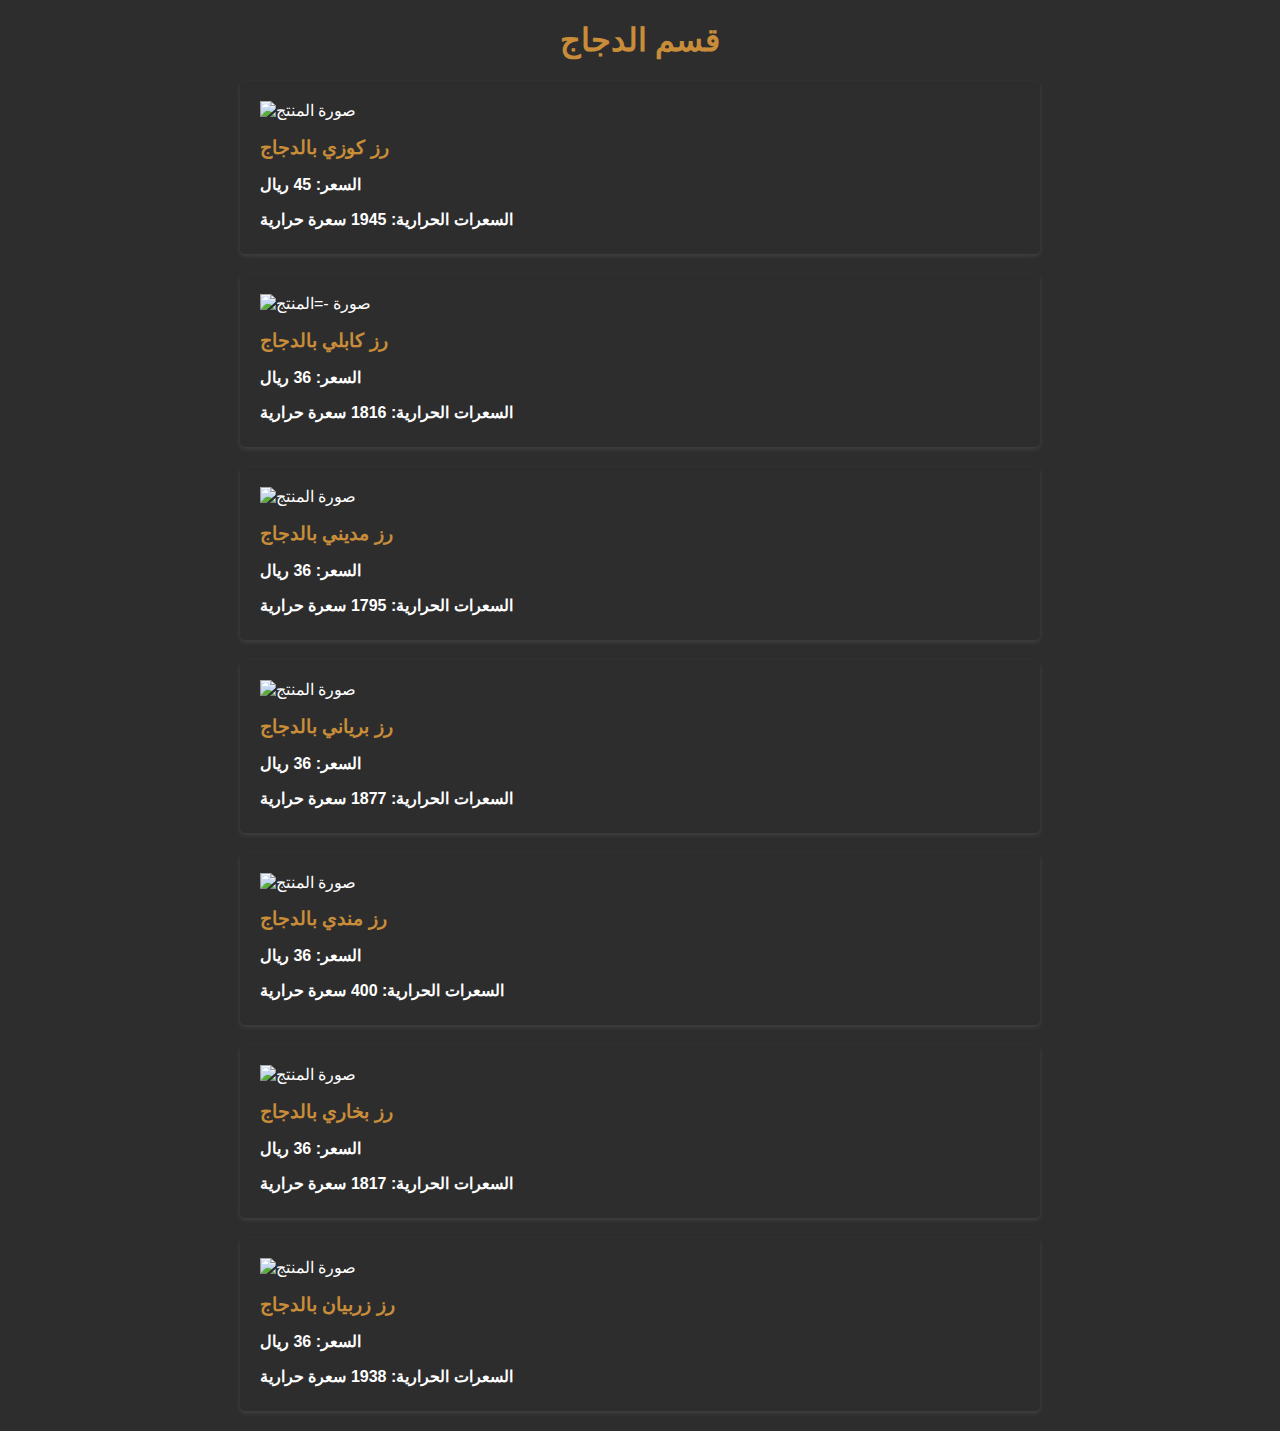
==== page1.html @ c6e64df0 "Add files via upload" ====
<!DOCTYPE html>
<html lang="ar">
<head>
<meta charset="UTF-8">
<meta name="viewport" content="width=device-width, initial-scale=1.0">
<title>قسم الدجاج</title>
<style>
  /* تنسيق العناصر */
  body {
    font-family: Arial, sans-serif;
    background-color: #2D2D2D;
    color: #fff;
    margin: 0;
    padding: 0;
  }

  .container {
    max-width: 800px;
    margin: 20px auto;
    padding: 0 20px;
  }

  h1 {
    text-align: center;
    color: #C98D3A;
  }

  .product {
    background-color: #2D2D2D;
    border-radius: 5px;
    box-shadow: 0 2px 5px rgba(255, 255, 255, 0.1);
    padding: 20px;
    margin-bottom: 20px;
  }

  .product img {
    display: block;
    margin: 0 auto 10px;
    max-width: 100%;
    height: auto;
  }

  .product h2 {
    color: #C98D3A;
    font-size: 1.2em;
    margin-bottom: 5px;
  }

  .product p {
    margin-bottom: 5px;
  }

  .product .price {
    font-weight: bold;
  }

  .product .calories {
    font-weight: bold;
  }
</style>
</head>
<body>

<div class="container">
  <h1> قسم الدجاج</h1>

  <div class="product">
    <img src="https://www.justfood.tv/UserFiles/coz05052023.jpg" alt="صورة المنتج">
    <h2>رز كوزي بالدجاج</h2>
    <p class="price">السعر: 45 ريال</p>
    <p class="calories">السعرات الحرارية: 1945 سعرة حرارية</p>
  </div>

  <div class="product">
    <img src="https://www.atyabtabkha.com/uploads/sites/2/2021/10/ff7f802bb717188477e301ea9dfdf0ef055839bd.jpg" alt="صورة -=المنتج">
    <h2>رز كابلي بالدجاج</h2>
    <p class="price">السعر: 36 ريال</p>
    <p class="calories">السعرات الحرارية: 1816 سعرة حرارية</p>
  </div>

  <div class="product">
    <img src="https://www.bsmatek.com/wp-content/uploads/2019/11/ff7f802bb717188477e301.jpg" alt="صورة المنتج">
    <h2>رز مديني بالدجاج</h2>
    <p class="price">السعر: 36 ريال</p>
    <p class="calories">السعرات الحرارية: 1795 سعرة حرارية</p>
  </div>

  <div class="product">
    <img src="https://img-global.cpcdn.com/recipes/306ef6cd5194b551/1200x630cq70/photo.jpg" alt="صورة المنتج">
    <h2>رز برياني بالدجاج</h2>
    <p class="price">السعر: 36 ريال</p>
    <p class="calories">السعرات الحرارية: 1877 سعرة حرارية</p>
  </div>

  <div class="product">
    <img src="https://www.atyabtabkha.com/tachyon/sites/2/2021/10/4450d52a61cd9f2dc77145a9afa76003897e73fa.jpg" alt="صورة المنتج">
    <h2>رز مندي بالدجاج</h2>
    <p class="price">السعر: 36 ريال</p>
    <p class="calories">السعرات الحرارية: 400 سعرة حرارية</p>
  </div>

  <div class="product">
    <img src="https://i.ytimg.com/vi/WNC9pre6Sw4/maxresdefault.jpg" alt="صورة المنتج">
    <h2>رز بخاري بالدجاج</h2>
    <p class="price">السعر: 36 ريال</p>
    <p class="calories">السعرات الحرارية: 1817 سعرة حرارية</p>
  </div>

  <div class="product">
    <img src="https://images.aws.nestle.recipes/resized/b4b1cc6831052bcf5ff956d16741c2c4_8202_-_Chicken_Zurbian_744_419.jpg" alt="صورة المنتج">
    <h2>رز زربيان بالدجاج</h2>
    <p class="price">السعر: 36 ريال</p>
    <p class="calories">السعرات الحرارية: 1938 سعرة حرارية</p>
  </div>

  <!-- يمكنك إضافة المزيد من المنتجات هنا -->

</div>

</body>
</html>
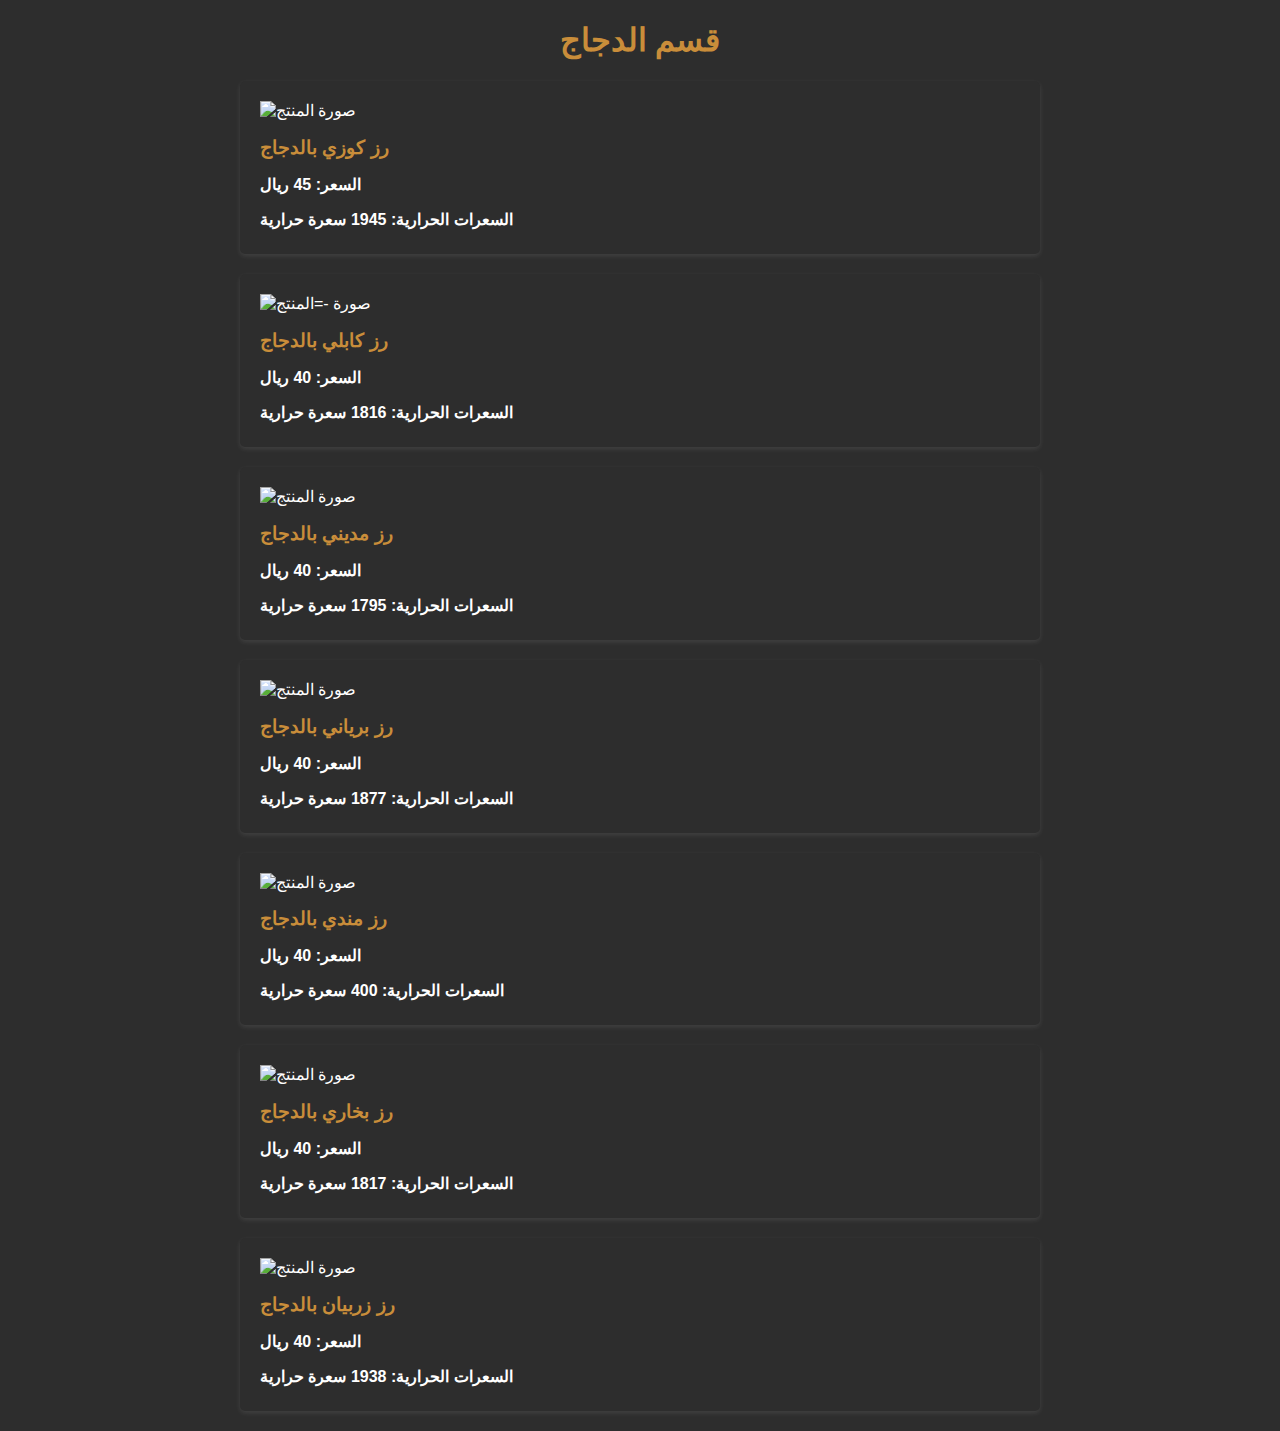
==== commit 7085d9de: "Add files via upload" ====
--- a/page1.html
+++ b/page1.html
@@ -4,6 +4,7 @@
 <meta charset="UTF-8">
 <meta name="viewport" content="width=device-width, initial-scale=1.0">
 <title>قسم الدجاج</title>
+<link rel="stylesheet" href="style.css">
 <style>
   /* تنسيق العناصر */
   body {
@@ -74,42 +75,42 @@
   <div class="product">
     <img src="https://www.atyabtabkha.com/uploads/sites/2/2021/10/ff7f802bb717188477e301ea9dfdf0ef055839bd.jpg" alt="صورة -=المنتج">
     <h2>رز كابلي بالدجاج</h2>
-    <p class="price">السعر: 36 ريال</p>
+    <p class="price">السعر: 40 ريال</p>
     <p class="calories">السعرات الحرارية: 1816 سعرة حرارية</p>
   </div>
 
   <div class="product">
-    <img src="https://www.bsmatek.com/wp-content/uploads/2019/11/ff7f802bb717188477e301.jpg" alt="صورة المنتج">
+    <img src="https://imgbb.host/images/2zc3n.jpeg" alt="صورة المنتج">
     <h2>رز مديني بالدجاج</h2>
-    <p class="price">السعر: 36 ريال</p>
+    <p class="price">السعر: 40 ريال</p>
     <p class="calories">السعرات الحرارية: 1795 سعرة حرارية</p>
   </div>
 
   <div class="product">
     <img src="https://img-global.cpcdn.com/recipes/306ef6cd5194b551/1200x630cq70/photo.jpg" alt="صورة المنتج">
     <h2>رز برياني بالدجاج</h2>
-    <p class="price">السعر: 36 ريال</p>
+    <p class="price">السعر: 40 ريال</p>
     <p class="calories">السعرات الحرارية: 1877 سعرة حرارية</p>
   </div>
 
   <div class="product">
     <img src="https://www.atyabtabkha.com/tachyon/sites/2/2021/10/4450d52a61cd9f2dc77145a9afa76003897e73fa.jpg" alt="صورة المنتج">
     <h2>رز مندي بالدجاج</h2>
-    <p class="price">السعر: 36 ريال</p>
+    <p class="price">السعر: 40 ريال</p>
     <p class="calories">السعرات الحرارية: 400 سعرة حرارية</p>
   </div>
 
   <div class="product">
     <img src="https://i.ytimg.com/vi/WNC9pre6Sw4/maxresdefault.jpg" alt="صورة المنتج">
     <h2>رز بخاري بالدجاج</h2>
-    <p class="price">السعر: 36 ريال</p>
+    <p class="price">السعر: 40 ريال</p>
     <p class="calories">السعرات الحرارية: 1817 سعرة حرارية</p>
   </div>
 
   <div class="product">
     <img src="https://images.aws.nestle.recipes/resized/b4b1cc6831052bcf5ff956d16741c2c4_8202_-_Chicken_Zurbian_744_419.jpg" alt="صورة المنتج">
     <h2>رز زربيان بالدجاج</h2>
-    <p class="price">السعر: 36 ريال</p>
+    <p class="price">السعر: 40 ريال</p>
     <p class="calories">السعرات الحرارية: 1938 سعرة حرارية</p>
   </div>
 
--- a/style.css
+++ b/style.css
@@ -0,0 +1,30 @@
+.section {
+    margin-bottom: 800px; /* تحديد المسافة بين الأقسام */
+  }
+  
+
+  .footer {
+    background-color: #C98D3A;
+    color: #fff;
+    padding: 10px;
+    text-align: center;
+    position: fixed;
+    bottom: 0;
+    width: 100%;
+    font-size: 12px; /* تصغير حجم الخط */
+  }
+  
+  .footer h3 {
+    margin-top: 5px; /* تصغير المسافة بين عنوان h3 والمحتوى السابق */
+  }
+  
+  .footer p {
+    margin: 5px 0; /* تصغير المسافة بين الفقرات */
+  }
+  
+  .social-links a {
+    color: #fff;
+    text-decoration: none;
+    margin: 0 5px;
+  }
+  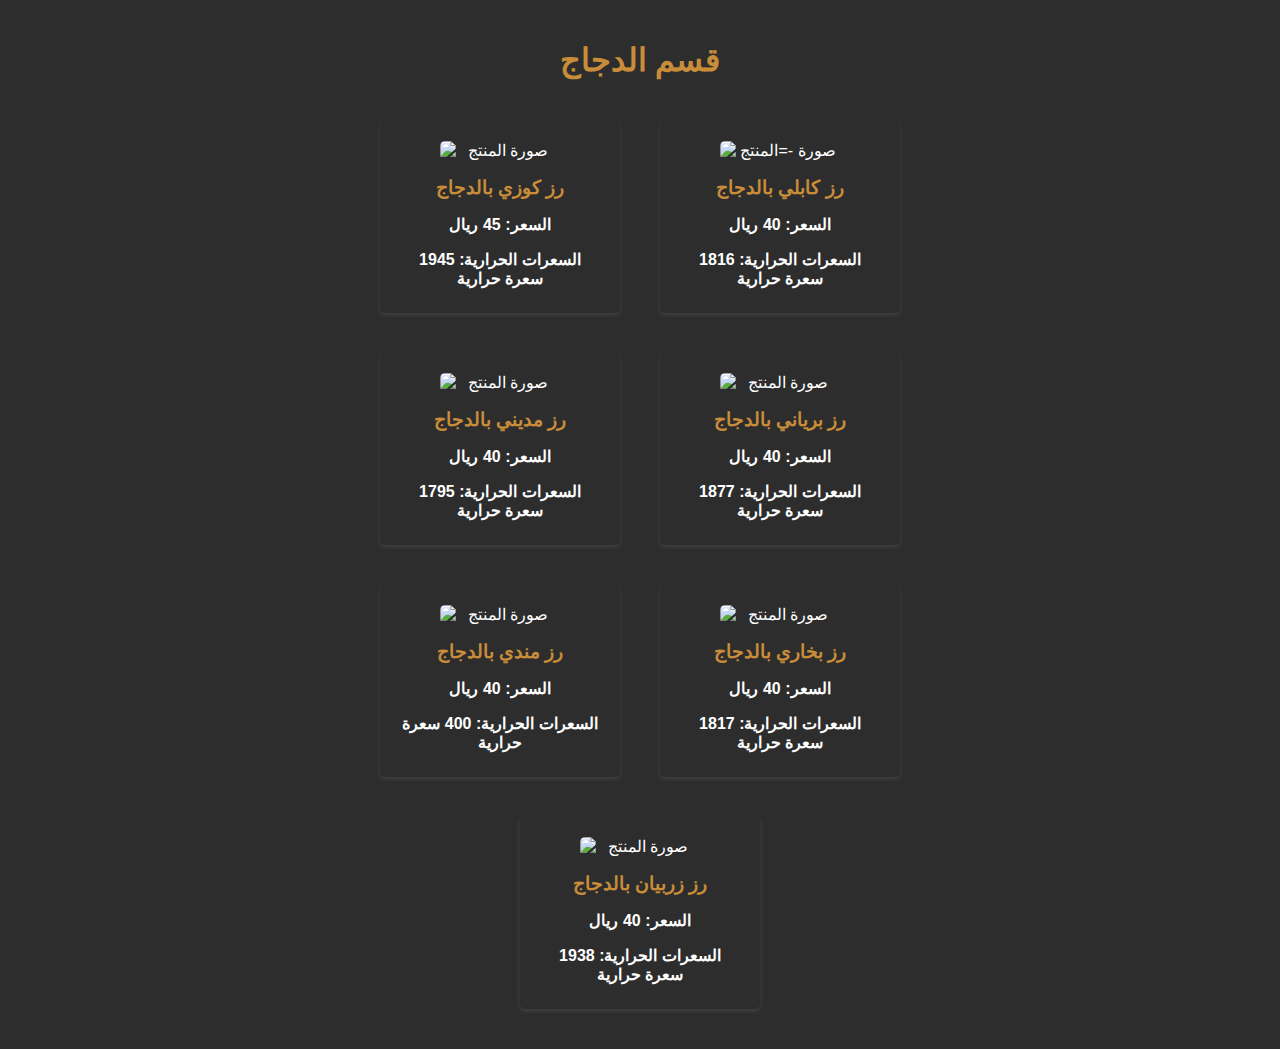
==== commit 194667a1: "Add files via upload" ====
--- a/page1.html
+++ b/page1.html
@@ -19,11 +19,15 @@
     max-width: 800px;
     margin: 20px auto;
     padding: 0 20px;
+    display: flex;
+    flex-wrap: wrap;
+    justify-content: center;
   }
 
   h1 {
     text-align: center;
     color: #C98D3A;
+    width: 100%;
   }
 
   .product {
@@ -31,7 +35,9 @@
     border-radius: 5px;
     box-shadow: 0 2px 5px rgba(255, 255, 255, 0.1);
     padding: 20px;
-    margin-bottom: 20px;
+    width: 200px;
+    margin: 20px;
+    text-align: center;
   }
 
   .product img {
@@ -39,6 +45,8 @@
     margin: 0 auto 10px;
     max-width: 100%;
     height: auto;
+    width: 120px;
+    border-radius: 5px;
   }
 
   .product h2 {
@@ -51,10 +59,7 @@
     margin-bottom: 5px;
   }
 
-  .product .price {
-    font-weight: bold;
-  }
-
+  .product .price,
   .product .calories {
     font-weight: bold;
   }
@@ -80,7 +85,7 @@
   </div>
 
   <div class="product">
-    <img src="https://imgbb.host/images/2zc3n.jpeg" alt="صورة المنتج">
+    <img src="https://i.ytimg.com/vi/9SanmX2HfrI/hq720.jpg?sqp=-oaymwEhCK4FEIIDSFryq4qpAxMIARUAAAAAGAElAADIQj0AgKJD&rs=AOn4CLDlKWh0iyYRJQxxJNgBtf4hLmq0uQ" alt="صورة المنتج">
     <h2>رز مديني بالدجاج</h2>
     <p class="price">السعر: 40 ريال</p>
     <p class="calories">السعرات الحرارية: 1795 سعرة حرارية</p>
--- a/style.css
+++ b/style.css
@@ -27,4 +27,10 @@
     text-decoration: none;
     margin: 0 5px;
   }
+  
+
+
+
+
+
   